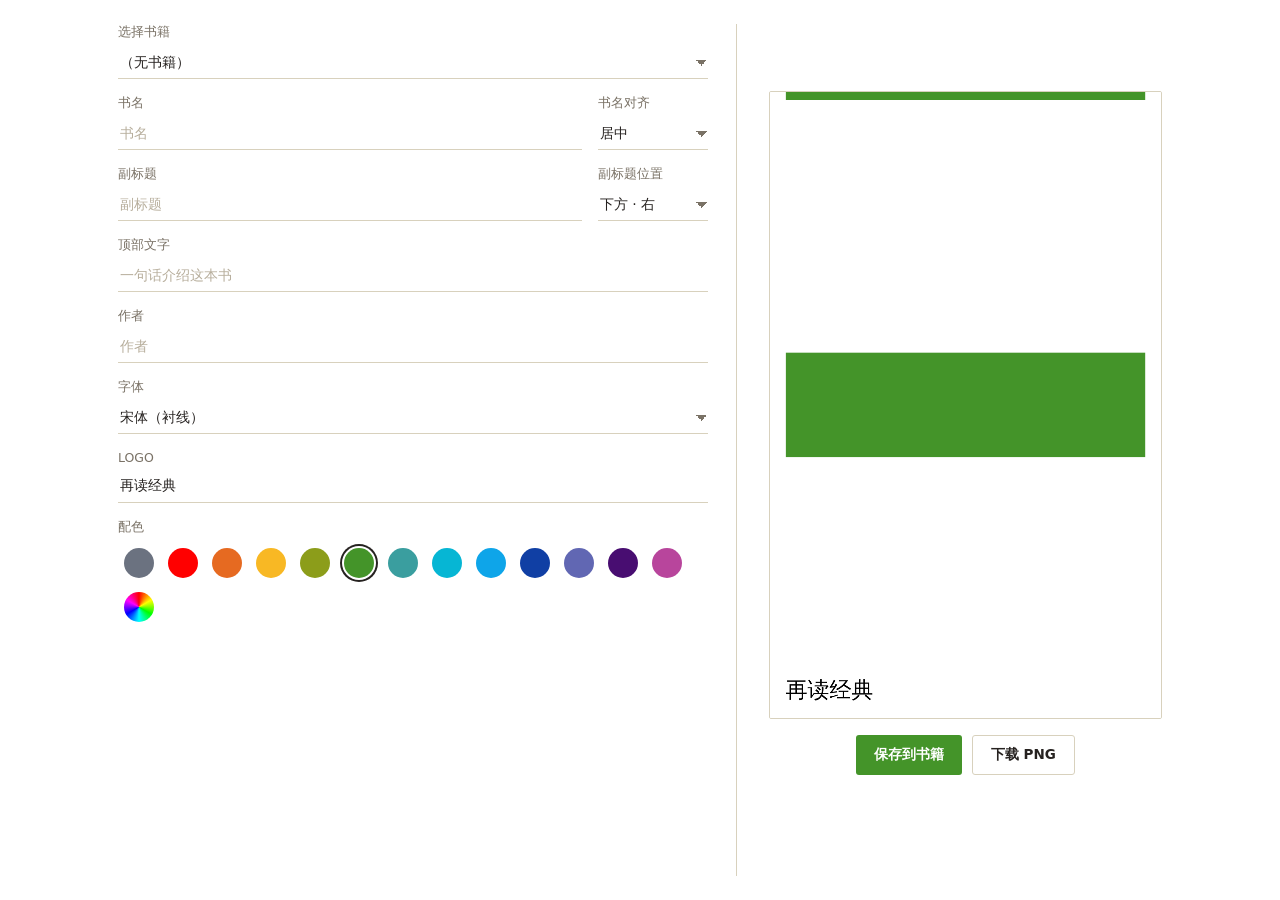
==== lib/bindery/assets/index.html @ 16f76af0 "feat: 新增 Web 封面生成器，封面统一 1:1.6 - bindery web 启动自包含的 HTML+Canvas 封面编辑器 - 传统色/自定义配色、字体、对齐、副标题位置可调 - 装饰封" ====
<!doctype html>
<html lang="zh-CN">
  <head>
    <meta charset="utf-8" />
    <meta name="viewport" content="width=device-width, initial-scale=1" />
    <title>Bindery 封面生成器</title>
    <style>
      * {
        box-sizing: border-box;
      }

      :root {
        --paper: #ffffff;
        --panel: #ffffff;
        --ink: #262220;
        --ink-soft: #7a7266;
        --rule: #d8d1bd;
        --seal: #a23b2e;
        --seal-dark: #7e2c22;
        --seal-tint: rgba(162, 59, 46, 0.14);
      }

      html,
      body {
        height: 100%;
      }

      body {
        font-family: "PingFang SC", "Microsoft YaHei", system-ui, sans-serif;
        margin: 0;
        display: flex;
        flex-direction: column;
        overflow: hidden;
        background: var(--paper);
        color: var(--ink);
      }

      ::selection {
        background: var(--seal-tint);
      }

      :focus-visible {
        outline: 2px solid var(--seal);
        outline-offset: 2px;
      }

      .layout {
        flex: 1;
        min-height: 0;
        display: flex;
        gap: 32px;
        padding: 24px 28px;
        max-width: 1100px;
        width: 100%;
        margin: 0 auto;
        align-items: stretch;
      }

      .panel {
        background: transparent;
        padding: 0;
      }

      .controls {
        flex: 3 1 0;
        min-width: 0;
        overflow-y: auto;
        padding-right: 28px;
        border-right: 1px solid var(--rule);
      }

      .preview {
        flex: 2 1 0;
        min-width: 0;
        display: flex;
        flex-direction: column;
        align-items: center;
        justify-content: center;
        gap: 16px;
      }

      .section {
        margin-bottom: 16px;
      }

      .section:last-of-type {
        margin-bottom: 0;
      }

      .row {
        display: flex;
        gap: 16px;
      }

      .row + .row {
        margin-top: 16px;
      }

      .row > .field {
        flex: 1;
        min-width: 0;
      }

      .row > .field-options {
        flex: 0 0 110px;
        min-width: 0;
      }

      label {
        display: block;
        font-size: 12.5px;
        color: var(--ink-soft);
        margin: 16px 0 6px;
      }

      label:first-child {
        margin-top: 0;
      }

      input[type="text"],
      select {
        width: 100%;
        padding: 7px 2px 8px;
        border: none;
        border-bottom: 1px solid var(--rule);
        border-radius: 0;
        font-size: 14px;
        background: transparent;
        color: var(--ink);
        font-family: inherit;
        transition:
          border-color 0.15s,
          box-shadow 0.15s;
      }

      input[type="text"]::placeholder {
        color: #b7ae9c;
      }

      select {
        appearance: none;
        -webkit-appearance: none;
        background-image:
          linear-gradient(45deg, transparent 50%, var(--ink-soft) 50%),
          linear-gradient(135deg, var(--ink-soft) 50%, transparent 50%);
        background-position:
          calc(100% - 6px) center,
          calc(100% - 1px) center;
        background-size:
          6px 6px,
          6px 6px;
        background-repeat: no-repeat;
        padding-right: 18px;
        cursor: pointer;
      }

      input[type="text"]:focus,
      select:focus {
        outline: none;
        border-bottom: 1px solid var(--accent, var(--seal));
        box-shadow: 0 1px 0 0 var(--accent, var(--seal));
      }

      .swatches {
        display: flex;
        flex-wrap: wrap;
        gap: 14px;
        padding: 6px;
      }

      .swatch {
        width: 30px;
        height: 30px;
        border-radius: 50%;
        cursor: pointer;
        border: 2px solid transparent;
        position: relative;
        transition:
          box-shadow 0.15s,
          transform 0.1s;
      }

      .swatch:hover {
        transform: translateY(-1px);
      }

      .swatch.active {
        box-shadow:
          0 0 0 2px var(--panel),
          0 0 0 4px var(--ink);
      }

      .swatch.active::after {
        content: none;
      }

      .swatch.custom {
        border: none;
        margin: 0;
      }

      .swatch.custom::before {
        content: "";
        position: absolute;
        inset: 0;
        border-radius: 50%;
        background: conic-gradient(#f00, #ff0, #0f0, #0ff, #00f, #f0f, #f00);
      }

      .swatch.custom.active {
        box-shadow:
          0 0 0 2px var(--panel),
          0 0 0 4px var(--ink);
      }

      .swatch.custom input[type="color"] {
        position: absolute;
        inset: 0;
        width: 100%;
        height: 100%;
        opacity: 0;
        cursor: pointer;
        border: none;
        padding: 0;
        margin: 0;
      }

      canvas {
        max-width: 100%;
        max-height: 100%;
        width: auto;
        height: auto;
        display: block;
        border-radius: 2px;
        border: 1px solid var(--rule);
      }

      .actions {
        display: flex;
        gap: 10px;
      }

      button {
        padding: 10px 18px;
        border: none;
        border-radius: 3px;
        font-size: 13.5px;
        cursor: pointer;
        font-weight: 600;
        font-family: inherit;
        transition:
          transform 0.08s,
          background 0.15s,
          opacity 0.15s;
      }

      .primary {
        background: var(--accent, var(--seal));
        color: #fff;
      }

      .primary:hover {
        filter: brightness(0.85);
      }

      .primary:active {
        transform: translateY(1px);
      }

      .secondary {
        background: transparent;
        color: var(--ink);
        border: 1px solid var(--rule);
      }

      .secondary:hover {
        border-color: var(--ink-soft);
      }

      button:disabled {
        opacity: 0.45;
        cursor: not-allowed;
        transform: none;
      }

      #status {
        font-size: 12.5px;
        color: var(--ink-soft);
        min-height: 18px;
      }

      @media (max-width: 860px) {
        .layout {
          flex-direction: column;
          overflow-y: auto;
          padding: 20px;
        }

        .controls {
          flex: none;
          width: 100%;
          border-right: none;
          border-bottom: 1px solid var(--rule);
          padding-right: 0;
          padding-bottom: 24px;
          overflow-y: visible;
        }

        .preview {
          padding: 24px 12px;
        }
      }
    </style>
  </head>
  <body>
    <div class="layout">
      <div class="panel controls">
        <div class="section">
          <label for="book">选择书籍</label>
          <select id="book">
            <option value="">（无书籍）</option>
          </select>
        </div>

        <div class="section">
          <div class="row">
            <div class="field">
              <label for="title">书名</label>
              <input type="text" id="title" placeholder="书名" />
            </div>
            <div class="field-options">
              <label for="titleAlign">书名对齐</label>
              <select id="titleAlign">
                <option value="center">居中</option>
                <option value="left">左对齐</option>
                <option value="right">右对齐</option>
              </select>
            </div>
          </div>
          <div class="row">
            <div class="field">
              <label for="subtitle">副标题</label>
              <input type="text" id="subtitle" placeholder="副标题" />
            </div>
            <div class="field-options">
              <label for="placement">副标题位置</label>
              <select id="placement">
                <option value="bottom_right">下方 · 右</option>
                <option value="bottom_left">下方 · 左</option>
                <option value="top_right">上方 · 右</option>
                <option value="top_left">上方 · 左</option>
              </select>
            </div>
          </div>
          <label for="topText">顶部文字</label>
          <input type="text" id="topText" placeholder="一句话介绍这本书" />
          <label for="author">作者</label>
          <input type="text" id="author" placeholder="作者" />
        </div>

        <div class="section">
          <label for="font">字体</label>
          <select id="font"></select>
          <label for="logo">LOGO</label>
          <input type="text" id="logo" value="再读经典" />
          <label>配色</label>
          <div class="swatches" id="colors"></div>
        </div>
      </div>

      <div class="panel preview">
        <canvas id="cover" width="1000" height="1600"></canvas>
        <div class="actions">
          <button class="primary" id="saveBtn" onclick="saveToBook()">
            保存到书籍
          </button>
          <button class="secondary" onclick="downloadPng()">下载 PNG</button>
        </div>
        <div id="status"></div>
      </div>
    </div>

    <script>
      const COLORS = [
        ["Gray", "#6b7280"],
        ["Red", "#ff0000"],
        ["Orange", "#e66a21"],
        ["Yellow", "#f8b824"],
        ["Lime", "#8c9d1a"],
        ["Green", "#449429"],
        ["Teal", "#3a9e9f"],
        ["Cyan", "#06b6d4"],
        ["Sky", "#0ea5e9"],
        ["Blue", "#103fa4"],
        ["Indigo", "#6167b3"],
        ["Violet", "#480d71"],
        ["Fuchsia", "#b8459c"],
      ];
      const FONTS = [
        ["宋体（衬线）", '"Songti SC", "STSong", "SimSun", serif'],
        [
          "黑体（无衬线）",
          '"PingFang SC", "Heiti SC", "Microsoft YaHei", sans-serif',
        ],
        ["楷体", '"Kaiti SC", "KaiTi", "STKaiti", serif'],
        ["仿宋", '"FangSong", "STFangsong", serif'],
        ["Georgia（西文）", "Georgia, serif"],
        ["Helvetica（西文）", "Helvetica, Arial, sans-serif"],
        ["系统默认", "system-ui, -apple-system, sans-serif"],
      ];
      const canvas = document.getElementById("cover");
      const ctx = canvas.getContext("2d");
      const S = 2; // 500x800 逻辑尺寸，2 倍缩放输出

      let color = COLORS[5][1]; // 默认 Green
      let font = FONTS[0][1]; // 默认宋体

      function initSwatches() {
        const box = document.getElementById("colors");
        COLORS.forEach(([name, hex], i) => {
          const s = document.createElement("div");
          s.className = "swatch" + (hex === color ? " active" : "");
          s.title = name;
          s.style.background = hex;
          s.onclick = () => {
            color = hex;
            box
              .querySelectorAll(".swatch")
              .forEach((el) => el.classList.remove("active"));
            s.classList.add("active");
            render();
          };
          box.appendChild(s);
        });

        // 自定义颜色入口（放最后）
        const custom = document.createElement("label");
        custom.className = "swatch custom";
        custom.title = "自定义颜色";
        const input = document.createElement("input");
        input.type = "color";
        input.value = color;
        custom.appendChild(input);
        custom.addEventListener("click", (e) => {
          if (e.target === custom) input.click();
        });
        input.addEventListener("input", () => {
          color = input.value;
          box
            .querySelectorAll(".swatch")
            .forEach((el) => el.classList.remove("active"));
          custom.classList.add("active");
          render();
        });
        box.appendChild(custom);
      }

      function initFonts() {
        const sel = document.getElementById("font");
        FONTS.forEach(([name, family]) => {
          const opt = document.createElement("option");
          opt.value = family;
          opt.textContent = name;
          sel.appendChild(opt);
        });
        sel.value = font;
      }

      function wrapText(text, maxWidth, font) {
        ctx.font = font;
        if (!text) return [""];
        const words = text.split(/\s+/).filter(Boolean);
        const lines = [];
        if (words.length <= 1) {
          let line = "";
          for (const ch of text) {
            const test = line + ch;
            if (line && ctx.measureText(test).width > maxWidth) {
              lines.push(line);
              line = ch;
            } else line = test;
          }
          if (line) lines.push(line);
        } else {
          let line = "";
          for (const w of words) {
            const test = line ? line + " " + w : w;
            if (line && ctx.measureText(test).width > maxWidth) {
              lines.push(line);
              line = w;
            } else line = test;
          }
          if (line) lines.push(line);
        }
        return lines;
      }

      // 书名自动适应字号
      function fitTitle(text, maxWidth) {
        let size = 76;
        while (size > 30) {
          const lines = wrapText(text, maxWidth, `400 ${size}px ${font}`);
          if (lines.length <= 4) return { lines, size };
          size -= 4;
        }
        const lines = wrapText(text, maxWidth, `400 30px ${font}`);
        return { lines, size: 30 };
      }

      function render() {
        const topText = document.getElementById("topText").value;
        const title = document.getElementById("title").value;
        const subtitle = document.getElementById("subtitle").value;
        const author = document.getElementById("author").value;
        const placement = document.getElementById("placement").value;
        font = document.getElementById("font").value;

        // 保存按钮颜色随选中配色同步
        document.documentElement.style.setProperty("--accent", color);

        ctx.clearRect(0, 0, canvas.width, canvas.height);
        ctx.fillStyle = "#fff";
        ctx.fillRect(0, 0, canvas.width, canvas.height);

        // 顶部色条
        ctx.fillStyle = color;
        ctx.fillRect(20 * S, 0, 460 * S, 10 * S);

        // 顶部文字（一句话介绍）
        ctx.fillStyle = "#000";
        ctx.textAlign = "center";
        ctx.textBaseline = "top";
        ctx.font = `400 ${20 * S}px ${font}`;
        ctx.fillText(topText, 250 * S, 14 * S, 460 * S);

        drawTextLayer();
      }

      function drawTextLayer() {
        const logo = document.getElementById("logo").value;
        const title = document.getElementById("title").value;
        const subtitle = document.getElementById("subtitle").value;
        const author = document.getElementById("author").value;
        const placement = document.getElementById("placement").value;

        // 书名块
        const maxW = 420; // 460 - 2*20 边距
        const { lines, size } = fitTitle(title, maxW);
        const lineHeight = size * 1.1;
        const pad = 25;
        const blockH = lines.length * lineHeight + pad * 2;
        const titleTop = Math.round((800 - blockH) / 2);

        ctx.fillStyle = color;
        ctx.fillRect(20 * S, titleTop * S, 460 * S, blockH * S);
        ctx.fillStyle = "#fff";
        ctx.textBaseline = "top";
        ctx.font = `400 ${size * S}px ${font}`;

        const titleAlign = document.getElementById("titleAlign").value;
        let titleX;
        if (titleAlign === "left") {
          ctx.textAlign = "left";
          titleX = 40 * S;
        } else if (titleAlign === "right") {
          ctx.textAlign = "right";
          titleX = 460 * S;
        } else {
          ctx.textAlign = "center";
          titleX = 250 * S;
        }
        lines.forEach((ln, i) => {
          ctx.fillText(ln, titleX, (titleTop + pad + i * lineHeight) * S);
        });

        // 副标题
        const subBelowY = titleTop + blockH + 8;
        const subAboveY = titleTop - 34 - 8;
        ctx.fillStyle = "#000";
        ctx.font = `400 ${34 * S}px ${font}`;
        if (placement === "top_left") {
          ctx.textAlign = "left";
          ctx.fillText(subtitle, 20 * S, subAboveY * S);
        } else if (placement === "top_right") {
          ctx.textAlign = "right";
          ctx.fillText(subtitle, 480 * S, subAboveY * S);
        } else if (placement === "bottom_left") {
          ctx.textAlign = "left";
          ctx.fillText(subtitle, 20 * S, subBelowY * S);
        } else {
          ctx.textAlign = "right";
          ctx.fillText(subtitle, 480 * S, subBelowY * S);
        }

        // LOGO（左下角）
        ctx.fillStyle = "#000";
        ctx.textAlign = "left";
        ctx.textBaseline = "top";
        ctx.font = `400 ${28 * S}px ${font}`;
        ctx.fillText(logo, 20 * S, (800 - 20 - 28) * S);

        // 作者（右下）
        ctx.fillStyle = "#000";
        ctx.textAlign = "right";
        ctx.font = `400 ${24 * S}px ${font}`;
        ctx.fillText(author, 480 * S, (800 - 20 - 24) * S);
      }

      // 加载书籍列表并自动填充
      async function loadBooks() {
        try {
          const res = await fetch("/books.json");
          const data = await res.json();
          const sel = document.getElementById("book");
          (data.books || []).forEach((b) => {
            const opt = document.createElement("option");
            opt.value = b.id;
            opt.textContent = b.title + "（" + b.author + "）";
            sel.appendChild(opt);
          });
          sel.onchange = () => {
            const b = (data.books || []).find((x) => x.id === sel.value);
            if (b) {
              document.getElementById("title").value = b.title || "";
              document.getElementById("author").value = b.author || "";
              document.getElementById("subtitle").value =
                b.category || b.dynasty || "";
              render();
            }
          };
        } catch (e) {
          console.error("加载书籍失败", e);
        }
      }

      function status(msg) {
        document.getElementById("status").textContent = msg;
      }

      async function saveToBook() {
        const bookId = document.getElementById("book").value;
        if (!bookId) {
          status("请先选择要保存到的书籍");
          return;
        }
        const btn = document.getElementById("saveBtn");
        btn.disabled = true;
        try {
          const dataUrl = canvas.toDataURL("image/png");
          const res = await fetch("/cover/save", {
            method: "POST",
            headers: { "Content-Type": "application/json" },
            body: JSON.stringify({ book: bookId, data: dataUrl }),
          });
          const result = await res.json();
          status(
            result.ok
              ? "✅ 封面已保存到书籍 " + bookId
              : "❌ " + (result.error || "保存失败"),
          );
        } catch (e) {
          status("❌ 保存失败：" + e.message);
        } finally {
          btn.disabled = false;
        }
      }

      function downloadPng() {
        const a = document.createElement("a");
        a.download = "cover.png";
        a.href = canvas.toDataURL("image/png");
        a.click();
      }

      document.querySelectorAll("input[type=text], select").forEach((el) => {
        if (el.id !== "book") {
          el.addEventListener("input", render);
        }
      });

      initSwatches();
      initFonts();
      loadBooks();
      render();
    </script>
  </body>
</html>
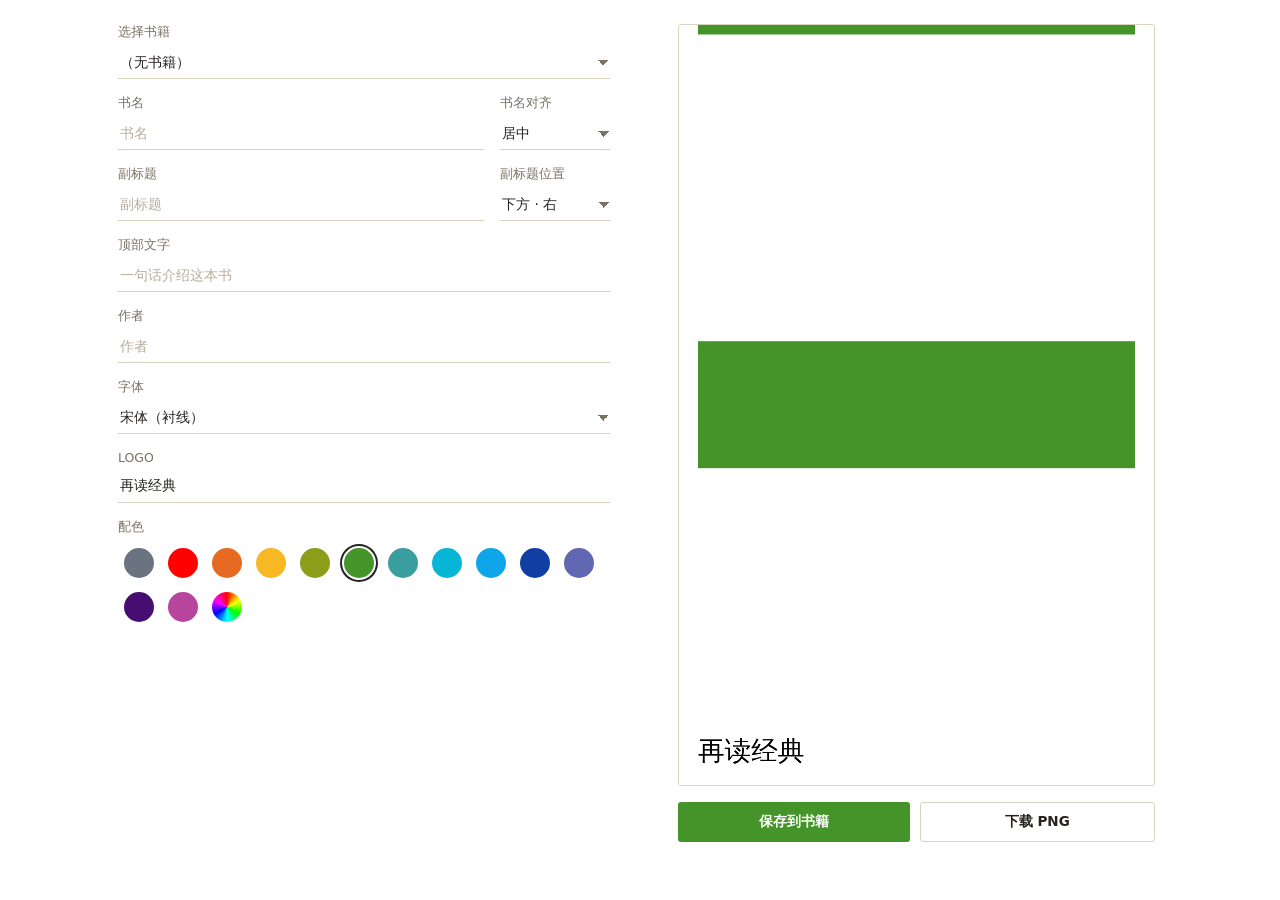
==== commit f1eb7e12: "refactor: 封面生成器 UI 细节调整 - 按钮组宽度跟随画布、左右 1:1 布局 - 输入框聚焦下划线随选中配色 - 画布圆角 3px、移除左右分隔竖线 - 画布高度适配，避免溢出预览区" ====
--- a/lib/bindery/assets/index.html
+++ b/lib/bindery/assets/index.html
@@ -62,15 +62,14 @@
       }
 
       .controls {
-        flex: 3 1 0;
+        flex: 1 1 0;
         min-width: 0;
         overflow-y: auto;
         padding-right: 28px;
-        border-right: 1px solid var(--rule);
       }
 
       .preview {
-        flex: 2 1 0;
+        flex: 1 1 0;
         min-width: 0;
         display: flex;
         flex-direction: column;
@@ -227,17 +226,21 @@
 
       canvas {
         max-width: 100%;
-        max-height: 100%;
+        max-height: calc(100% - 90px);
         width: auto;
         height: auto;
         display: block;
-        border-radius: 2px;
+        border-radius: 3px;
         border: 1px solid var(--rule);
       }
 
       .actions {
         display: flex;
         gap: 10px;
+      }
+
+      .actions button {
+        flex: 1;
       }
 
       button {
@@ -682,6 +685,15 @@
       initFonts();
       loadBooks();
       render();
+
+      // 让按钮组宽度跟随画布宽度
+      function fitActions() {
+        const actions = document.querySelector(".actions");
+        const w = canvas.getBoundingClientRect().width;
+        if (w > 0) actions.style.width = w + "px";
+      }
+      window.addEventListener("resize", fitActions);
+      fitActions();
     </script>
   </body>
 </html>
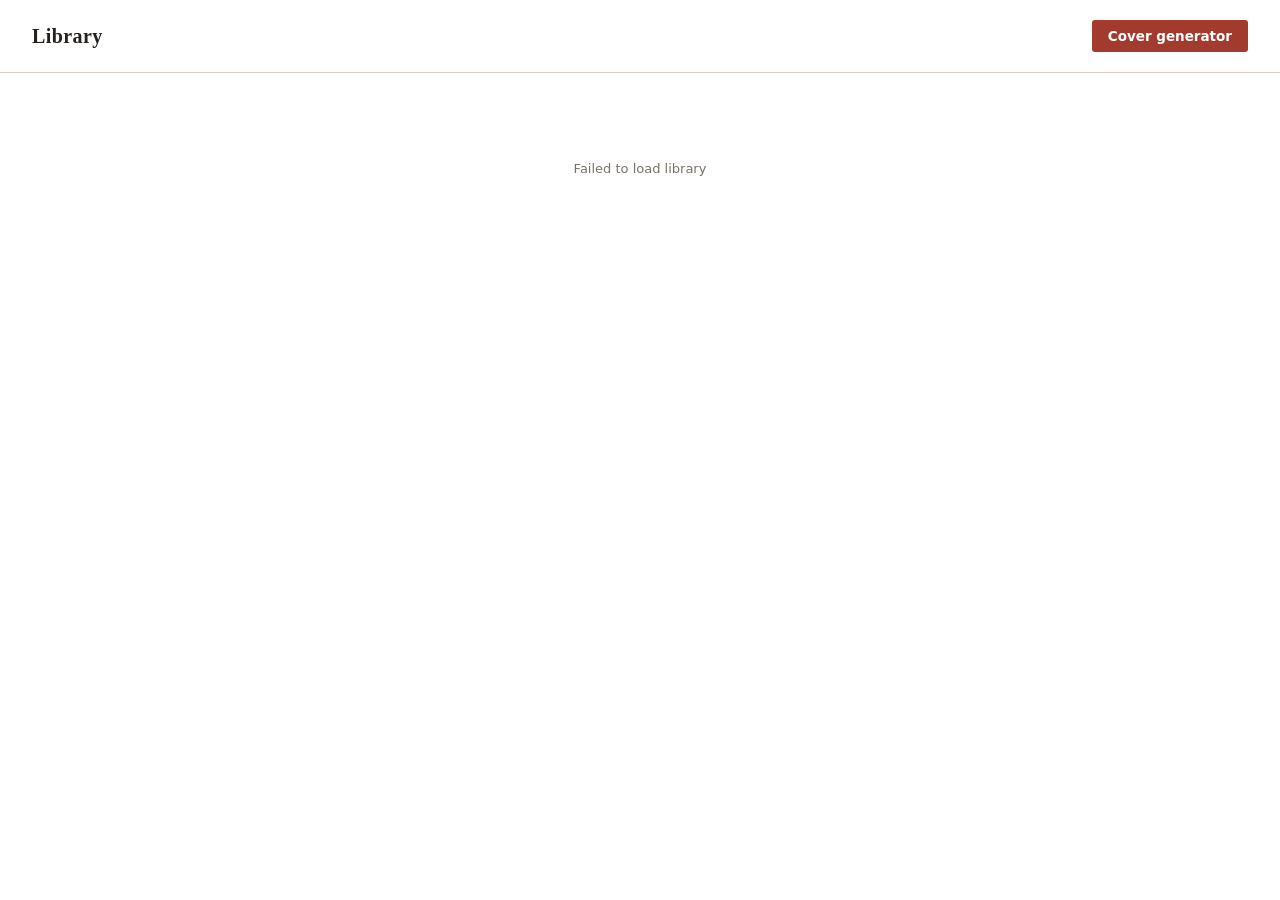
==== commit 8c9cbcf8: "feat: v0.3.0 web 页面拆分为书库/封面生成器双页，serve/cover 端口自动分配 - 命令调整：移除单书 `bindery cover <book-id>`（装饰封面仍可用 ne" ====
--- a/lib/bindery/assets/index.html
+++ b/lib/bindery/assets/index.html
@@ -3,697 +3,232 @@
   <head>
     <meta charset="utf-8" />
     <meta name="viewport" content="width=device-width, initial-scale=1" />
-    <title>Bindery 封面生成器</title>
+    <title>书库</title>
     <style>
       * {
         box-sizing: border-box;
       }
-
       :root {
         --paper: #ffffff;
-        --panel: #ffffff;
         --ink: #262220;
         --ink-soft: #7a7266;
         --rule: #d8d1bd;
         --seal: #a23b2e;
         --seal-dark: #7e2c22;
-        --seal-tint: rgba(162, 59, 46, 0.14);
-      }
-
-      html,
-      body {
-        height: 100%;
-      }
-
+      }
       body {
         font-family: "PingFang SC", "Microsoft YaHei", system-ui, sans-serif;
         margin: 0;
-        display: flex;
-        flex-direction: column;
-        overflow: hidden;
         background: var(--paper);
         color: var(--ink);
       }
-
-      ::selection {
-        background: var(--seal-tint);
-      }
-
-      :focus-visible {
-        outline: 2px solid var(--seal);
-        outline-offset: 2px;
-      }
-
-      .layout {
-        flex: 1;
-        min-height: 0;
+      header {
         display: flex;
-        gap: 32px;
-        padding: 24px 28px;
-        max-width: 1100px;
-        width: 100%;
+        align-items: center;
+        justify-content: space-between;
+        padding: 20px 32px;
+        border-bottom: 1px solid var(--rule);
+      }
+      header h1 {
+        margin: 0;
+        font-size: 20px;
+        font-weight: 600;
+        font-family: "Songti SC", "STSong", serif;
+        letter-spacing: 0.02em;
+      }
+      .nav a {
+        display: inline-block;
+        padding: 8px 16px;
+        border-radius: 3px;
+        background: var(--seal);
+        color: #fff;
+        text-decoration: none;
+        font-size: 13.5px;
+        font-weight: 600;
+      }
+      .nav a:hover {
+        background: var(--seal-dark);
+      }
+      main {
+        max-width: 760px;
         margin: 0 auto;
-        align-items: stretch;
-      }
-
-      .panel {
-        background: transparent;
-        padding: 0;
-      }
-
-      .controls {
-        flex: 1 1 0;
-        min-width: 0;
-        overflow-y: auto;
-        padding-right: 28px;
-      }
-
-      .preview {
-        flex: 1 1 0;
-        min-width: 0;
-        display: flex;
-        flex-direction: column;
-        align-items: center;
-        justify-content: center;
-        gap: 16px;
-      }
-
-      .section {
-        margin-bottom: 16px;
-      }
-
-      .section:last-of-type {
-        margin-bottom: 0;
-      }
-
-      .row {
+        padding: 24px 32px 48px;
+      }
+      .summary {
+        color: var(--ink-soft);
+        font-size: 13px;
+        margin: 0 0 8px;
+      }
+      .book {
         display: flex;
         gap: 16px;
-      }
-
-      .row + .row {
-        margin-top: 16px;
-      }
-
-      .row > .field {
+        padding: 16px 0;
+        border-bottom: 1px solid #f0f0f0;
+        align-items: center;
+      }
+      .book:last-child {
+        border-bottom: none;
+      }
+      .cover {
+        width: 64px;
+        height: 102px;
+        object-fit: cover;
+        border-radius: 3px;
+        background: #f5f5f5;
+        border: 1px solid var(--rule);
+        flex: none;
+      }
+      .info {
         flex: 1;
         min-width: 0;
       }
-
-      .row > .field-options {
-        flex: 0 0 110px;
-        min-width: 0;
-      }
-
-      label {
-        display: block;
-        font-size: 12.5px;
+      .info h2 {
+        margin: 0;
+        font-size: 16px;
+      }
+      .meta {
         color: var(--ink-soft);
-        margin: 16px 0 6px;
-      }
-
-      label:first-child {
-        margin-top: 0;
-      }
-
-      input[type="text"],
-      select {
-        width: 100%;
-        padding: 7px 2px 8px;
-        border: none;
-        border-bottom: 1px solid var(--rule);
-        border-radius: 0;
-        font-size: 14px;
-        background: transparent;
-        color: var(--ink);
-        font-family: inherit;
-        transition:
-          border-color 0.15s,
-          box-shadow 0.15s;
-      }
-
-      input[type="text"]::placeholder {
-        color: #b7ae9c;
-      }
-
-      select {
-        appearance: none;
-        -webkit-appearance: none;
-        background-image:
-          linear-gradient(45deg, transparent 50%, var(--ink-soft) 50%),
-          linear-gradient(135deg, var(--ink-soft) 50%, transparent 50%);
-        background-position:
-          calc(100% - 6px) center,
-          calc(100% - 1px) center;
-        background-size:
-          6px 6px,
-          6px 6px;
-        background-repeat: no-repeat;
-        padding-right: 18px;
-        cursor: pointer;
-      }
-
-      input[type="text"]:focus,
-      select:focus {
-        outline: none;
-        border-bottom: 1px solid var(--accent, var(--seal));
-        box-shadow: 0 1px 0 0 var(--accent, var(--seal));
-      }
-
-      .swatches {
-        display: flex;
-        flex-wrap: wrap;
-        gap: 14px;
-        padding: 6px;
-      }
-
-      .swatch {
-        width: 30px;
-        height: 30px;
-        border-radius: 50%;
-        cursor: pointer;
-        border: 2px solid transparent;
-        position: relative;
-        transition:
-          box-shadow 0.15s,
-          transform 0.1s;
-      }
-
-      .swatch:hover {
-        transform: translateY(-1px);
-      }
-
-      .swatch.active {
-        box-shadow:
-          0 0 0 2px var(--panel),
-          0 0 0 4px var(--ink);
-      }
-
-      .swatch.active::after {
-        content: none;
-      }
-
-      .swatch.custom {
-        border: none;
-        margin: 0;
-      }
-
-      .swatch.custom::before {
-        content: "";
-        position: absolute;
-        inset: 0;
-        border-radius: 50%;
-        background: conic-gradient(#f00, #ff0, #0f0, #0ff, #00f, #f0f, #f00);
-      }
-
-      .swatch.custom.active {
-        box-shadow:
-          0 0 0 2px var(--panel),
-          0 0 0 4px var(--ink);
-      }
-
-      .swatch.custom input[type="color"] {
-        position: absolute;
-        inset: 0;
-        width: 100%;
-        height: 100%;
-        opacity: 0;
-        cursor: pointer;
-        border: none;
-        padding: 0;
-        margin: 0;
-      }
-
-      canvas {
-        max-width: 100%;
-        max-height: calc(100% - 90px);
-        width: auto;
-        height: auto;
-        display: block;
+        font-size: 13px;
+        margin: 4px 0 10px;
+      }
+      .dl {
+        display: inline-block;
+        padding: 6px 14px;
         border-radius: 3px;
-        border: 1px solid var(--rule);
-      }
-
-      .actions {
-        display: flex;
-        gap: 10px;
-      }
-
-      .actions button {
-        flex: 1;
-      }
-
-      button {
-        padding: 10px 18px;
-        border: none;
-        border-radius: 3px;
-        font-size: 13.5px;
-        cursor: pointer;
+        background: var(--seal);
+        color: #fff;
+        text-decoration: none;
+        font-size: 13px;
         font-weight: 600;
-        font-family: inherit;
-        transition:
-          transform 0.08s,
-          background 0.15s,
-          opacity 0.15s;
-      }
-
-      .primary {
-        background: var(--accent, var(--seal));
-        color: #fff;
-      }
-
-      .primary:hover {
-        filter: brightness(0.85);
-      }
-
-      .primary:active {
-        transform: translateY(1px);
-      }
-
-      .secondary {
-        background: transparent;
-        color: var(--ink);
-        border: 1px solid var(--rule);
-      }
-
-      .secondary:hover {
-        border-color: var(--ink-soft);
-      }
-
-      button:disabled {
-        opacity: 0.45;
-        cursor: not-allowed;
-        transform: none;
-      }
-
-      #status {
-        font-size: 12.5px;
+      }
+      .dl:hover {
+        background: var(--seal-dark);
+      }
+      .not-built {
+        color: #999;
+        font-size: 13px;
+      }
+      .empty {
+        text-align: center;
         color: var(--ink-soft);
-        min-height: 18px;
-      }
-
-      @media (max-width: 860px) {
-        .layout {
-          flex-direction: column;
-          overflow-y: auto;
-          padding: 20px;
-        }
-
-        .controls {
-          flex: none;
-          width: 100%;
-          border-right: none;
-          border-bottom: 1px solid var(--rule);
-          padding-right: 0;
-          padding-bottom: 24px;
-          overflow-y: visible;
-        }
-
-        .preview {
-          padding: 24px 12px;
-        }
+        padding: 48px 0;
+      }
+      .empty p {
+        margin: 8px 0 0;
+        font-size: 13px;
       }
     </style>
   </head>
   <body>
-    <div class="layout">
-      <div class="panel controls">
-        <div class="section">
-          <label for="book">选择书籍</label>
-          <select id="book">
-            <option value="">（无书籍）</option>
-          </select>
-        </div>
-
-        <div class="section">
-          <div class="row">
-            <div class="field">
-              <label for="title">书名</label>
-              <input type="text" id="title" placeholder="书名" />
-            </div>
-            <div class="field-options">
-              <label for="titleAlign">书名对齐</label>
-              <select id="titleAlign">
-                <option value="center">居中</option>
-                <option value="left">左对齐</option>
-                <option value="right">右对齐</option>
-              </select>
-            </div>
-          </div>
-          <div class="row">
-            <div class="field">
-              <label for="subtitle">副标题</label>
-              <input type="text" id="subtitle" placeholder="副标题" />
-            </div>
-            <div class="field-options">
-              <label for="placement">副标题位置</label>
-              <select id="placement">
-                <option value="bottom_right">下方 · 右</option>
-                <option value="bottom_left">下方 · 左</option>
-                <option value="top_right">上方 · 右</option>
-                <option value="top_left">上方 · 左</option>
-              </select>
-            </div>
-          </div>
-          <label for="topText">顶部文字</label>
-          <input type="text" id="topText" placeholder="一句话介绍这本书" />
-          <label for="author">作者</label>
-          <input type="text" id="author" placeholder="作者" />
-        </div>
-
-        <div class="section">
-          <label for="font">字体</label>
-          <select id="font"></select>
-          <label for="logo">LOGO</label>
-          <input type="text" id="logo" value="再读经典" />
-          <label>配色</label>
-          <div class="swatches" id="colors"></div>
-        </div>
+    <header>
+      <h1 data-i18n="library">书库</h1>
+      <div class="nav">
+        <a href="/cover" data-i18n="coverGenerator">封面生成器</a>
       </div>
-
-      <div class="panel preview">
-        <canvas id="cover" width="1000" height="1600"></canvas>
-        <div class="actions">
-          <button class="primary" id="saveBtn" onclick="saveToBook()">
-            保存到书籍
-          </button>
-          <button class="secondary" onclick="downloadPng()">下载 PNG</button>
-        </div>
-        <div id="status"></div>
-      </div>
-    </div>
+    </header>
+    <main>
+      <p class="summary" id="summary"></p>
+      <div id="books"></div>
+    </main>
 
     <script>
-      const COLORS = [
-        ["Gray", "#6b7280"],
-        ["Red", "#ff0000"],
-        ["Orange", "#e66a21"],
-        ["Yellow", "#f8b824"],
-        ["Lime", "#8c9d1a"],
-        ["Green", "#449429"],
-        ["Teal", "#3a9e9f"],
-        ["Cyan", "#06b6d4"],
-        ["Sky", "#0ea5e9"],
-        ["Blue", "#103fa4"],
-        ["Indigo", "#6167b3"],
-        ["Violet", "#480d71"],
-        ["Fuchsia", "#b8459c"],
-      ];
-      const FONTS = [
-        ["宋体（衬线）", '"Songti SC", "STSong", "SimSun", serif'],
-        [
-          "黑体（无衬线）",
-          '"PingFang SC", "Heiti SC", "Microsoft YaHei", sans-serif',
-        ],
-        ["楷体", '"Kaiti SC", "KaiTi", "STKaiti", serif'],
-        ["仿宋", '"FangSong", "STFangsong", serif'],
-        ["Georgia（西文）", "Georgia, serif"],
-        ["Helvetica（西文）", "Helvetica, Arial, sans-serif"],
-        ["系统默认", "system-ui, -apple-system, sans-serif"],
-      ];
-      const canvas = document.getElementById("cover");
-      const ctx = canvas.getContext("2d");
-      const S = 2; // 500x800 逻辑尺寸，2 倍缩放输出
-
-      let color = COLORS[5][1]; // 默认 Green
-      let font = FONTS[0][1]; // 默认宋体
-
-      function initSwatches() {
-        const box = document.getElementById("colors");
-        COLORS.forEach(([name, hex], i) => {
-          const s = document.createElement("div");
-          s.className = "swatch" + (hex === color ? " active" : "");
-          s.title = name;
-          s.style.background = hex;
-          s.onclick = () => {
-            color = hex;
-            box
-              .querySelectorAll(".swatch")
-              .forEach((el) => el.classList.remove("active"));
-            s.classList.add("active");
-            render();
-          };
-          box.appendChild(s);
+      // ---------- 多语言 ----------
+      const LANG = (navigator.language || "en").toLowerCase().startsWith("zh")
+        ? "zh"
+        : "en";
+      const I18N = {
+        zh: {
+          library: "书库",
+          coverGenerator: "封面生成器",
+          totalBooks: "共 {n} 本书",
+          download: "下载 EPUB",
+          notBuilt: "未构建",
+          noBooks: "暂无书籍",
+          noBooksHint: "运行 bindery new book 创建第一本书",
+          loadError: "加载书库失败",
+        },
+        en: {
+          library: "Library",
+          coverGenerator: "Cover generator",
+          totalBooks: "{n} books",
+          download: "Download EPUB",
+          notBuilt: "Not built",
+          noBooks: "No books yet",
+          noBooksHint: "Run bindery new book to create your first book",
+          loadError: "Failed to load library",
+        },
+      };
+      const t = (key) => I18N[LANG][key] || I18N.en[key] || key;
+
+      function esc(s) {
+        return String(s)
+          .replace(/&/g, "&amp;")
+          .replace(/</g, "&lt;")
+          .replace(/>/g, "&gt;")
+          .replace(/"/g, "&quot;");
+      }
+
+      function applyI18n() {
+        document.querySelectorAll("[data-i18n]").forEach((el) => {
+          el.textContent = t(el.dataset.i18n);
         });
-
-        // 自定义颜色入口（放最后）
-        const custom = document.createElement("label");
-        custom.className = "swatch custom";
-        custom.title = "自定义颜色";
-        const input = document.createElement("input");
-        input.type = "color";
-        input.value = color;
-        custom.appendChild(input);
-        custom.addEventListener("click", (e) => {
-          if (e.target === custom) input.click();
-        });
-        input.addEventListener("input", () => {
-          color = input.value;
-          box
-            .querySelectorAll(".swatch")
-            .forEach((el) => el.classList.remove("active"));
-          custom.classList.add("active");
-          render();
-        });
-        box.appendChild(custom);
-      }
-
-      function initFonts() {
-        const sel = document.getElementById("font");
-        FONTS.forEach(([name, family]) => {
-          const opt = document.createElement("option");
-          opt.value = family;
-          opt.textContent = name;
-          sel.appendChild(opt);
-        });
-        sel.value = font;
-      }
-
-      function wrapText(text, maxWidth, font) {
-        ctx.font = font;
-        if (!text) return [""];
-        const words = text.split(/\s+/).filter(Boolean);
-        const lines = [];
-        if (words.length <= 1) {
-          let line = "";
-          for (const ch of text) {
-            const test = line + ch;
-            if (line && ctx.measureText(test).width > maxWidth) {
-              lines.push(line);
-              line = ch;
-            } else line = test;
-          }
-          if (line) lines.push(line);
-        } else {
-          let line = "";
-          for (const w of words) {
-            const test = line ? line + " " + w : w;
-            if (line && ctx.measureText(test).width > maxWidth) {
-              lines.push(line);
-              line = w;
-            } else line = test;
-          }
-          if (line) lines.push(line);
-        }
-        return lines;
-      }
-
-      // 书名自动适应字号
-      function fitTitle(text, maxWidth) {
-        let size = 76;
-        while (size > 30) {
-          const lines = wrapText(text, maxWidth, `400 ${size}px ${font}`);
-          if (lines.length <= 4) return { lines, size };
-          size -= 4;
-        }
-        const lines = wrapText(text, maxWidth, `400 30px ${font}`);
-        return { lines, size: 30 };
-      }
-
-      function render() {
-        const topText = document.getElementById("topText").value;
-        const title = document.getElementById("title").value;
-        const subtitle = document.getElementById("subtitle").value;
-        const author = document.getElementById("author").value;
-        const placement = document.getElementById("placement").value;
-        font = document.getElementById("font").value;
-
-        // 保存按钮颜色随选中配色同步
-        document.documentElement.style.setProperty("--accent", color);
-
-        ctx.clearRect(0, 0, canvas.width, canvas.height);
-        ctx.fillStyle = "#fff";
-        ctx.fillRect(0, 0, canvas.width, canvas.height);
-
-        // 顶部色条
-        ctx.fillStyle = color;
-        ctx.fillRect(20 * S, 0, 460 * S, 10 * S);
-
-        // 顶部文字（一句话介绍）
-        ctx.fillStyle = "#000";
-        ctx.textAlign = "center";
-        ctx.textBaseline = "top";
-        ctx.font = `400 ${20 * S}px ${font}`;
-        ctx.fillText(topText, 250 * S, 14 * S, 460 * S);
-
-        drawTextLayer();
-      }
-
-      function drawTextLayer() {
-        const logo = document.getElementById("logo").value;
-        const title = document.getElementById("title").value;
-        const subtitle = document.getElementById("subtitle").value;
-        const author = document.getElementById("author").value;
-        const placement = document.getElementById("placement").value;
-
-        // 书名块
-        const maxW = 420; // 460 - 2*20 边距
-        const { lines, size } = fitTitle(title, maxW);
-        const lineHeight = size * 1.1;
-        const pad = 25;
-        const blockH = lines.length * lineHeight + pad * 2;
-        const titleTop = Math.round((800 - blockH) / 2);
-
-        ctx.fillStyle = color;
-        ctx.fillRect(20 * S, titleTop * S, 460 * S, blockH * S);
-        ctx.fillStyle = "#fff";
-        ctx.textBaseline = "top";
-        ctx.font = `400 ${size * S}px ${font}`;
-
-        const titleAlign = document.getElementById("titleAlign").value;
-        let titleX;
-        if (titleAlign === "left") {
-          ctx.textAlign = "left";
-          titleX = 40 * S;
-        } else if (titleAlign === "right") {
-          ctx.textAlign = "right";
-          titleX = 460 * S;
-        } else {
-          ctx.textAlign = "center";
-          titleX = 250 * S;
-        }
-        lines.forEach((ln, i) => {
-          ctx.fillText(ln, titleX, (titleTop + pad + i * lineHeight) * S);
-        });
-
-        // 副标题
-        const subBelowY = titleTop + blockH + 8;
-        const subAboveY = titleTop - 34 - 8;
-        ctx.fillStyle = "#000";
-        ctx.font = `400 ${34 * S}px ${font}`;
-        if (placement === "top_left") {
-          ctx.textAlign = "left";
-          ctx.fillText(subtitle, 20 * S, subAboveY * S);
-        } else if (placement === "top_right") {
-          ctx.textAlign = "right";
-          ctx.fillText(subtitle, 480 * S, subAboveY * S);
-        } else if (placement === "bottom_left") {
-          ctx.textAlign = "left";
-          ctx.fillText(subtitle, 20 * S, subBelowY * S);
-        } else {
-          ctx.textAlign = "right";
-          ctx.fillText(subtitle, 480 * S, subBelowY * S);
-        }
-
-        // LOGO（左下角）
-        ctx.fillStyle = "#000";
-        ctx.textAlign = "left";
-        ctx.textBaseline = "top";
-        ctx.font = `400 ${28 * S}px ${font}`;
-        ctx.fillText(logo, 20 * S, (800 - 20 - 28) * S);
-
-        // 作者（右下）
-        ctx.fillStyle = "#000";
-        ctx.textAlign = "right";
-        ctx.font = `400 ${24 * S}px ${font}`;
-        ctx.fillText(author, 480 * S, (800 - 20 - 24) * S);
-      }
-
-      // 加载书籍列表并自动填充
+      }
+
       async function loadBooks() {
+        const box = document.getElementById("books");
+        const summary = document.getElementById("summary");
         try {
           const res = await fetch("/books.json");
           const data = await res.json();
-          const sel = document.getElementById("book");
-          (data.books || []).forEach((b) => {
-            const opt = document.createElement("option");
-            opt.value = b.id;
-            opt.textContent = b.title + "（" + b.author + "）";
-            sel.appendChild(opt);
-          });
-          sel.onchange = () => {
-            const b = (data.books || []).find((x) => x.id === sel.value);
-            if (b) {
-              document.getElementById("title").value = b.title || "";
-              document.getElementById("author").value = b.author || "";
-              document.getElementById("subtitle").value =
-                b.category || b.dynasty || "";
-              render();
-            }
-          };
+          const books = data.books || [];
+          summary.textContent = t("totalBooks").replace("{n}", books.length);
+          if (books.length === 0) {
+            box.innerHTML =
+              '<div class="empty"><p>' +
+              t("noBooks") +
+              "</p><p>" +
+              t("noBooksHint") +
+              "</p></div>";
+            return;
+          }
+          box.innerHTML = books
+            .map((b) => {
+              const id = esc(b.id || "");
+              const title = esc(b.title || "");
+              const meta = [b.author, b.dynasty, b.category]
+                .filter(Boolean)
+                .map(esc)
+                .join(" · ");
+              const action = b.epub
+                ? '<a class="dl" href="/epub/' +
+                  id +
+                  '.epub" download>' +
+                  t("download") +
+                  "</a>"
+                : '<span class="not-built">' + t("notBuilt") + "</span>";
+              return (
+                '<div class="book"><img class="cover" src="/cover/' +
+                id +
+                '" alt="' +
+                title +
+                '"><div class="info"><h2>' +
+                title +
+                '</h2><p class="meta">' +
+                meta +
+                "</p>" +
+                action +
+                "</div></div>"
+              );
+            })
+            .join("");
         } catch (e) {
-          console.error("加载书籍失败", e);
+          box.innerHTML =
+            '<div class="empty"><p>' + t("loadError") + "</p></div>";
         }
       }
 
-      function status(msg) {
-        document.getElementById("status").textContent = msg;
-      }
-
-      async function saveToBook() {
-        const bookId = document.getElementById("book").value;
-        if (!bookId) {
-          status("请先选择要保存到的书籍");
-          return;
-        }
-        const btn = document.getElementById("saveBtn");
-        btn.disabled = true;
-        try {
-          const dataUrl = canvas.toDataURL("image/png");
-          const res = await fetch("/cover/save", {
-            method: "POST",
-            headers: { "Content-Type": "application/json" },
-            body: JSON.stringify({ book: bookId, data: dataUrl }),
-          });
-          const result = await res.json();
-          status(
-            result.ok
-              ? "✅ 封面已保存到书籍 " + bookId
-              : "❌ " + (result.error || "保存失败"),
-          );
-        } catch (e) {
-          status("❌ 保存失败：" + e.message);
-        } finally {
-          btn.disabled = false;
-        }
-      }
-
-      function downloadPng() {
-        const a = document.createElement("a");
-        a.download = "cover.png";
-        a.href = canvas.toDataURL("image/png");
-        a.click();
-      }
-
-      document.querySelectorAll("input[type=text], select").forEach((el) => {
-        if (el.id !== "book") {
-          el.addEventListener("input", render);
-        }
-      });
-
-      initSwatches();
-      initFonts();
+      applyI18n();
       loadBooks();
-      render();
-
-      // 让按钮组宽度跟随画布宽度
-      function fitActions() {
-        const actions = document.querySelector(".actions");
-        const w = canvas.getBoundingClientRect().width;
-        if (w > 0) actions.style.width = w + "px";
-      }
-      window.addEventListener("resize", fitActions);
-      fitActions();
     </script>
   </body>
 </html>
